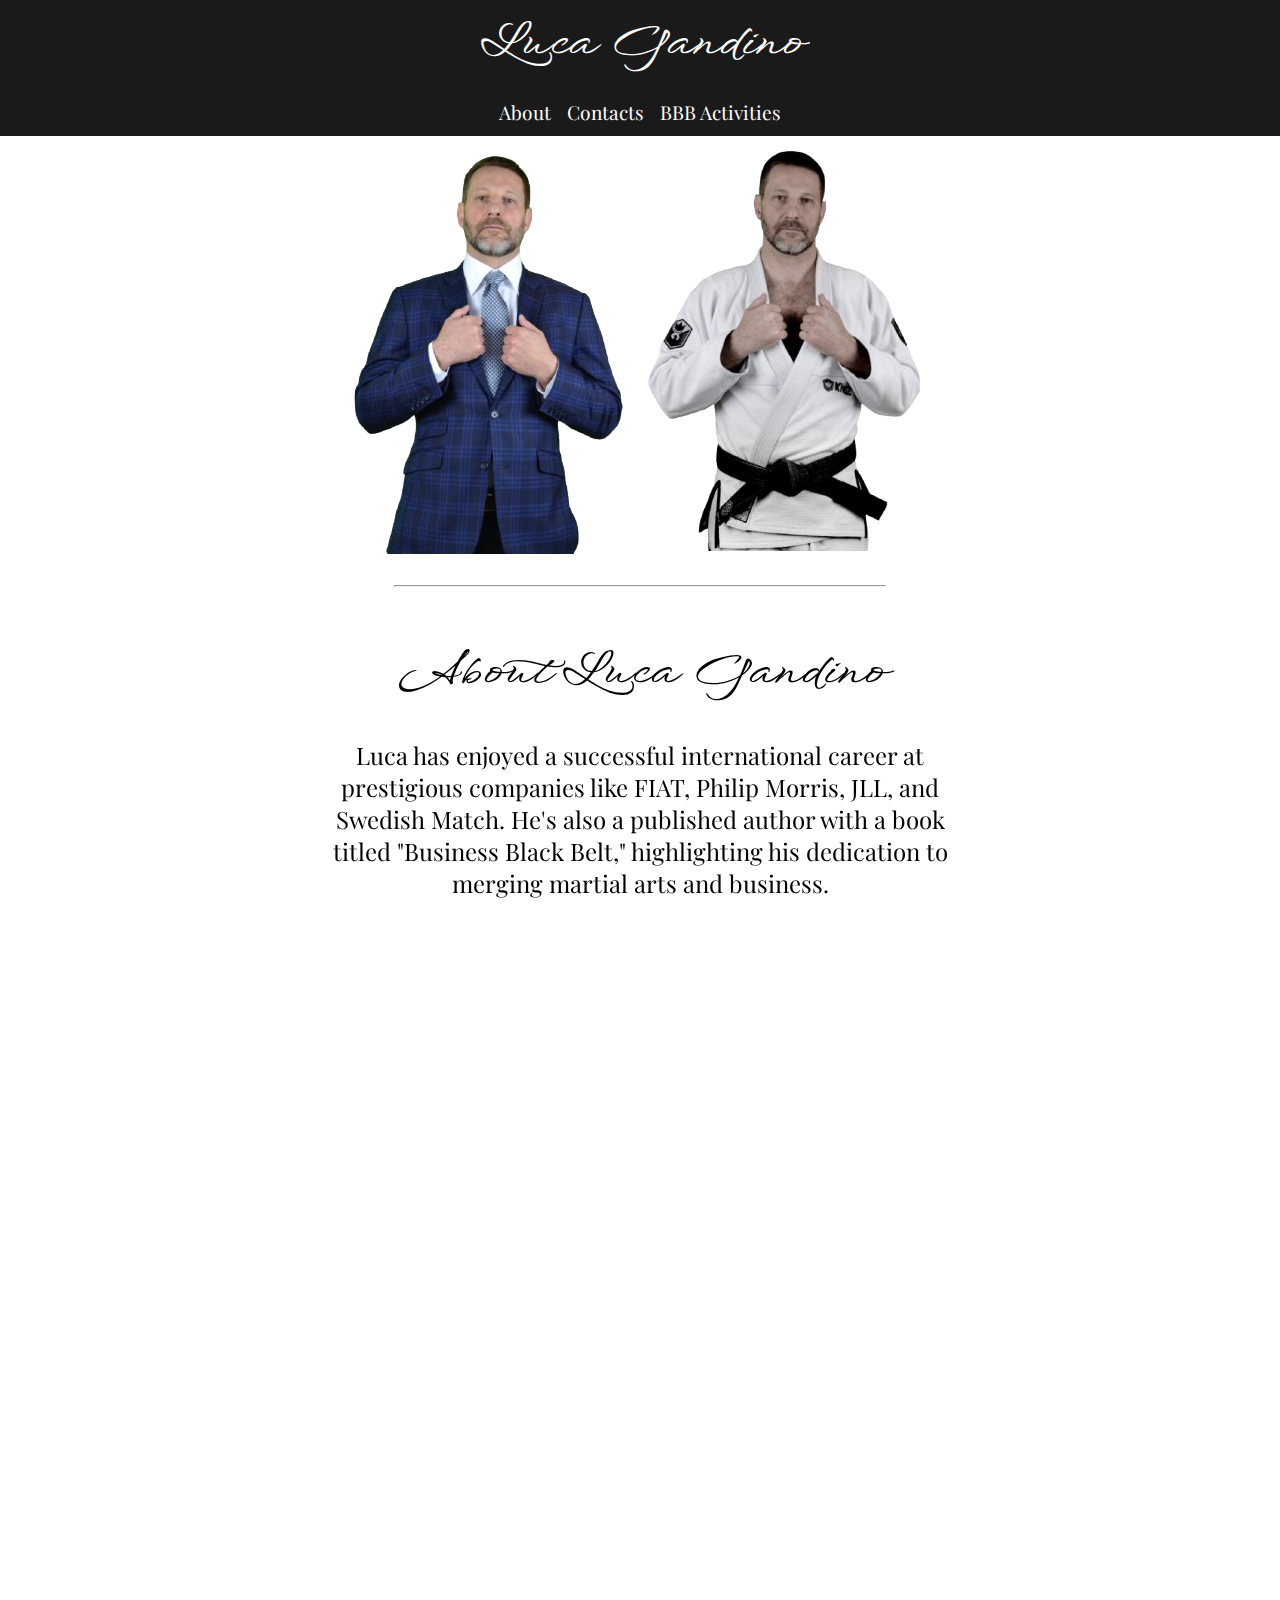
==== index.html @ 5e719bb7 "Aggiunto" ====
<!DOCTYPE html>
<html lang="en">
<head>
    <meta charset="UTF-8">
    <meta name="viewport" content="width=device-width, initial-scale=1.0">

    <meta name="description" content="My name is Luca Gandino">
    <meta name="keywords" content="luca, gandino, luca gandino, coach, karate, arti marziali">

    <!-- app scripts -->
    <link rel="stylesheet" href="style.css">

    <!-- AOS scripts -->
    <link href="https://unpkg.com/aos@2.3.1/dist/aos.css" rel="stylesheet">
    <script src="https://unpkg.com/aos@2.3.1/dist/aos.js"></script>

    <!-- favicon -->
    <link rel="icon" type="image/x-icon" href="/images/favicon.ico">

    <!-- icons -->
    <link href="https://fonts.googleapis.com/icon?family=Material+Icons" rel="stylesheet">
    <link rel="stylesheet" href="https://fonts.googleapis.com/css2?family=Material+Symbols+Outlined" />

    <title>Luca Gandino</title>
</head>
<body>
    <script src="js/jquery.js"></script>
    
    <header>
        <h1 class="title">Luca Gandino</h1>
        <div class="menu">
            <button class="scroll-btn" data-target="#about">About</button>
            <button class="scroll-btn" data-target="#contacts">Contacts</button>
            <button class="scroll-btn" data-target="#activities">BBB Activities</button>
        </div>
    </header>

    <main>
        <div>
            <div data-aos="fade-right">
                <img src="images/luca_elegante.png" alt=""> 
            </div>
            <div data-aos="fade-left">
                <img src="images/luca_combattente.png" alt="">
            </div>
        </div>

        <hr>

        <!-- About Luca -->
        <div id="about" class="animate border" data-aos="fade-right">
            <h1 class="title">About Luca Gandino</h1>
            <div class="content">

                <div class="animate left" data-aos="fade-right">
                    Luca has enjoyed a successful international career at prestigious companies like FIAT, Philip Morris, JLL, and Swedish Match. He's also a published author with a book titled "Business Black Belt," highlighting his dedication to merging martial arts and business.
                </div><br><br>

                <div class="animate right" data-aos="fade-left">
                    In addition to his corporate achievements, Luca has ventured into war zones in Syria to support educational projects, leaving his mark in twelve countries across all continents throughout his 30+ year career.
                    Starting as an Italian Muay Thai champion, Luca excels in various martial arts like Kung Fu, Kickboxing, Full Contact, and even won the 2018 and 2022 Abu Dhabi Pro in Brazilian Jiu-Jitsu.
                </div><br><br>

                <div class="animate left" data-aos="fade-right">
                    Recognizing how martial arts principles influenced his success, Luca pioneered a groundbreaking approach in 2016, fusing martial arts and business. His innovative method, born from profound insights, emphasizes discipline, focus, resilience, and teamwork, which he successfully applies to corporate success and shares with others.
                </div><br><br>

                <div class="animate right" data-aos="fade-left">
                    Luca's BBB method is a potent fusion of business and martial arts principles, equipping participants with the mindset and skills to excel in any field. It's a pioneering approach to personal and professional growth, empowering individuals to achieve their goals and lead their best lives.
                </div><br><br>
            </div>
        </div>

        <hr>
        
        <!-- BBB Activities -->
        <div id="activities" class="animate border" data-aos="fade-left">
            <h1 class="title">BBB Activities</h1>
        </div>
        <div class="animate left" data-aos="fade-right">
            <img src="images/what_is_bbb.png" alt="BBB">
            <h1>What is B.B.B.</h1>
            <div class="content">
                Business Black Belt (B.B.B.) is a unique program that blends martial arts wisdom with cutting-edge business insights to help teams succeed.
            </div>
        </div>
        <hr>
        <div class="animate right" data-aos="fade-left">
            <img src="images/what_is_for.png" alt="BBB">
            <h1>Who is it for?</h1>
            <div class="content">
                Middle and top management across functions and divisional units. No age, sex, or fitness level restrictions apply.  
            </div>
        </div>
        <hr>
        <div class="animate left" data-aos="fade-right">
            <h1>What will you learn?</h1>
            <div class="content">
                You will learn how to harness stress to improve collaboration and:
                <ul>
                    <li><span class="material-symbols-outlined">psychology</span> Solve complex problems</li>
                    <li><span class="material-symbols-outlined">monitoring</span> Reach specific targets</li>
                    <li><span class="material-symbols-outlined">diversity_3</span>Strengthen your team</li>
                    <li><span class="material-symbols-outlined">workspace_premium</span>Anticipate the market</li>
                </ul>
            </div>
        </div>

        <hr>
        
        <!-- Contacts -->
        <div id="contacts" class="animate border" data-aos="fade-left">
            <h1 class="title">Contacts</h1>
            <div class="contact">
                <span class="material-symbols-outlined">call</span> 
                <div>+39 393 149 33 78</div>
                <div class="copy" onclick="copyDivToClipboard('+39 393 149 33 78')">Copy</div>
            </div>
            <div class="contact">
                <span class="material-symbols-outlined">mail</span> 
                <div>info@businessblackbelt.eu</div>
                <div class="copy" onclick="copyDivToClipboard('info@businessblackbelt.eu')">Copy</div>
            </div>
        </div>

    </main>

    <script> AOS.init(); </script>
    <script src="js/script.js"></script>
</body>
</html>
---- style.css ----
@import url('https://fonts.googleapis.com/css2?family=Mr+De+Haviland&family=Roboto+Mono:ital,wght@0,100..700;1,100..700&family=WindSong:wght@400;500&display=swap');
@import url('https://fonts.googleapis.com/css2?family=Playfair+Display:ital,wght@0,400..900;1,400..900&display=swap');

:root {
    --main-color: rgb(26, 26, 26);
    --box-tx-color: white;
    --padding-top: 140px;
}

*{
    overflow-x: hidden !important;
    font-family: "Playfair Display", serif;
    font-optical-sizing: auto;
    font-weight: 400;
    font-style: normal;
}

html{
    margin: 0;
    padding: 0;
    width: 100vw;
}
body {
    margin: 0;
    padding: 0;
    width: 100vw;
}

header {
    background-color: var(--main-color);
    color: var(--box-tx-color);
    position: fixed;
    top: 0;
    left: 0;
    right: 0;
    /* width: 100vw; */
    /* padding: 15px; */
    z-index: 1000;
    display: flex;
    align-items: center;
    justify-content: center;
    text-align: center;
    flex-direction: column;
}

header * {
    margin: 0;
}

header h1 {
    padding: 10px;
    display: inline-flex;
    align-items: center;
}
header h1 img {
    width: 0px; /* Rendi visibile l'immagine con una larghezza iniziale */
    /* margin-left: 15px;    */
}

.title{
    font-family: "WindSong", cursive;
    font-weight: 500;
    font-style: normal;
    font-size: 300%;
}

hr{
    width: 70%;
    margin-top: 30px;
    margin-bottom: 10px;
}

div.menu{
    padding: 10px;
}
div.menu button{
    background-color: var(--main-color);
    border: 0;
    color: white;
    font-size: 120%;
    cursor: pointer;
}
div.menu button:hover{
    text-decoration: underline;
}

main {
    padding-top: var(--padding-top);
    max-width: 700px;
    margin: auto;
    padding-bottom: 100px;
}
main > div.animate{
    padding-left: 20px;
    padding-right: 20px;
}
main > div.animate .title {
    text-align: center;
}
main > div.animate.left {
    text-align: left;
}
main > div.animate.right {
    text-align: right;
}
main > div.border{
    /* border-top: 1px solid black; */
    margin-top: 20px;
}

main > div.animate img{
    width: 200px;
    height: 200px;
    margin: 10px;
    border-radius: 200px;
}
main > div.animate.left img{ float: left; }
main > div.animate.right img{ float: right; }

main div:first-child {
    text-align: center;
    display: flex;
    align-items: center;
    justify-content: center;
}

main div:first-child img {
    max-width: 400px;
    /* margin-left: 20px; */
}

main .content{
    font-size: 150%;

}
main div.animate.left .content ul li{
    display: flex;
    align-items: center;
}
main div.animate.left .content ul li span{
    margin-right: 5px;
    padding: 5px;
}
main div.animate.left .content *{
    text-align: left !important;
}
main div.animate.right .content *{
    text-align: right !important;
}

.scroll_top{
    position: fixed;
    bottom: 30px;
    right: 30px;
    cursor: pointer;
    background-color: var(--main-color);
    color: var(--box-tx-color);
    padding: 12px;
    display: flex;
    align-items: center;
    justify-content: center;
    border-radius: 1000px;
    opacity: 0;
    transition: 0.3s;
    height: 30px;
    width: 30px;
}
.material-symbols-outlined{
    line-height: unset !important;
}
.scroll_top:hover{
    padding: 15px;
    bottom: 27px;
    right: 27px;
}

.contact{
    display: flex;
    align-items: center;
    justify-content: space-between;
    margin-bottom: 20px;
    font-size: 120%;
}
.contact .copy{
    background-color: lightgray;
    cursor: pointer;
    padding: 5px;
    padding-left: 10px;
    padding-right: 10px;
    border-radius: 10px;
}

@media (max-width:630px){
    main div:first-child img {
        max-width: 60%;
    }
    main div{
        display: flex;
        align-items: center;
        flex-direction: column;
    }
}
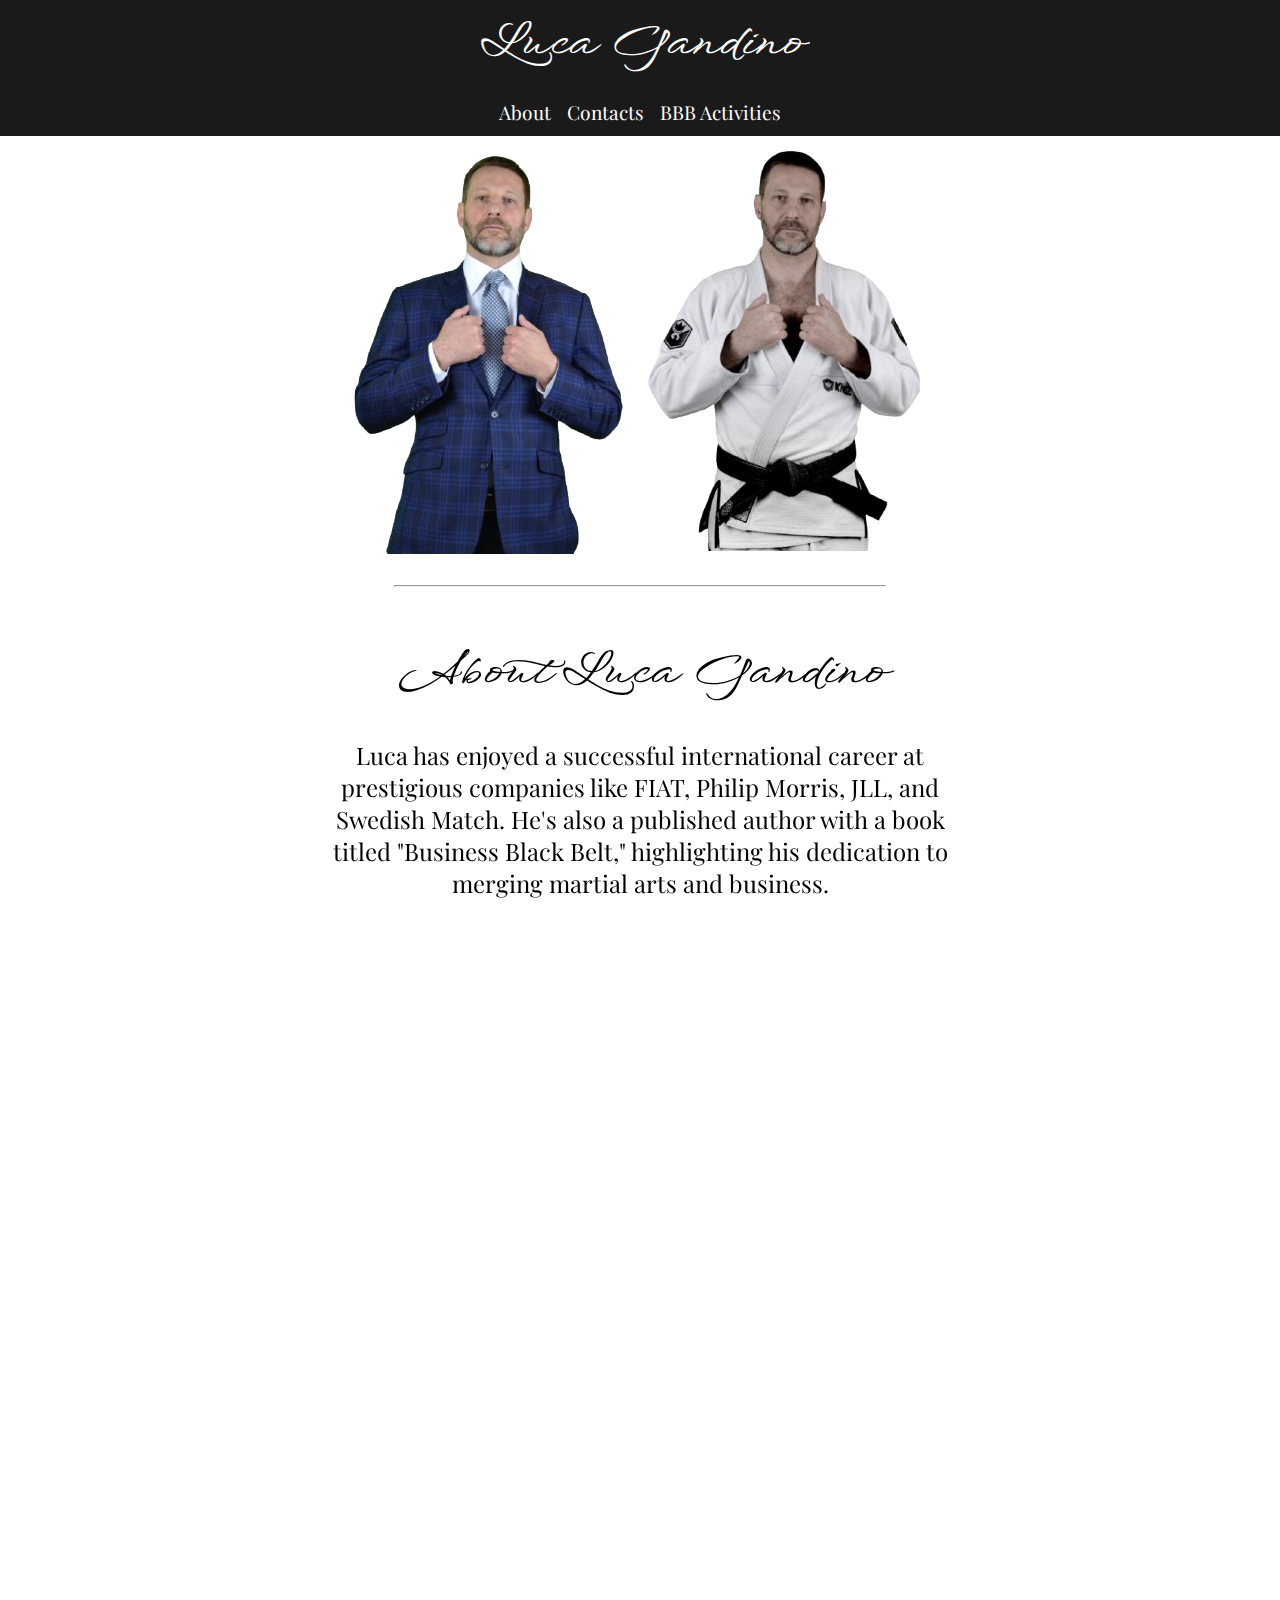
==== commit 60cc91ad: "Aggiunto" ====
--- a/index.html
+++ b/index.html
@@ -116,6 +116,7 @@
                 <div>+39 393 149 33 78</div>
                 <div class="copy" onclick="copyDivToClipboard('+39 393 149 33 78')">Copy</div>
             </div>
+            <hr>
             <div class="contact">
                 <span class="material-symbols-outlined">mail</span> 
                 <div>info@businessblackbelt.eu</div>
--- a/style.css
+++ b/style.css
@@ -194,9 +194,12 @@
     main div:first-child img {
         max-width: 60%;
     }
-    main div{
+    main div:not(:first-child){
         display: flex;
         align-items: center;
         flex-direction: column;
     }
-}
+    .contact .copy{
+        margin-top: 10px;
+    }
+}
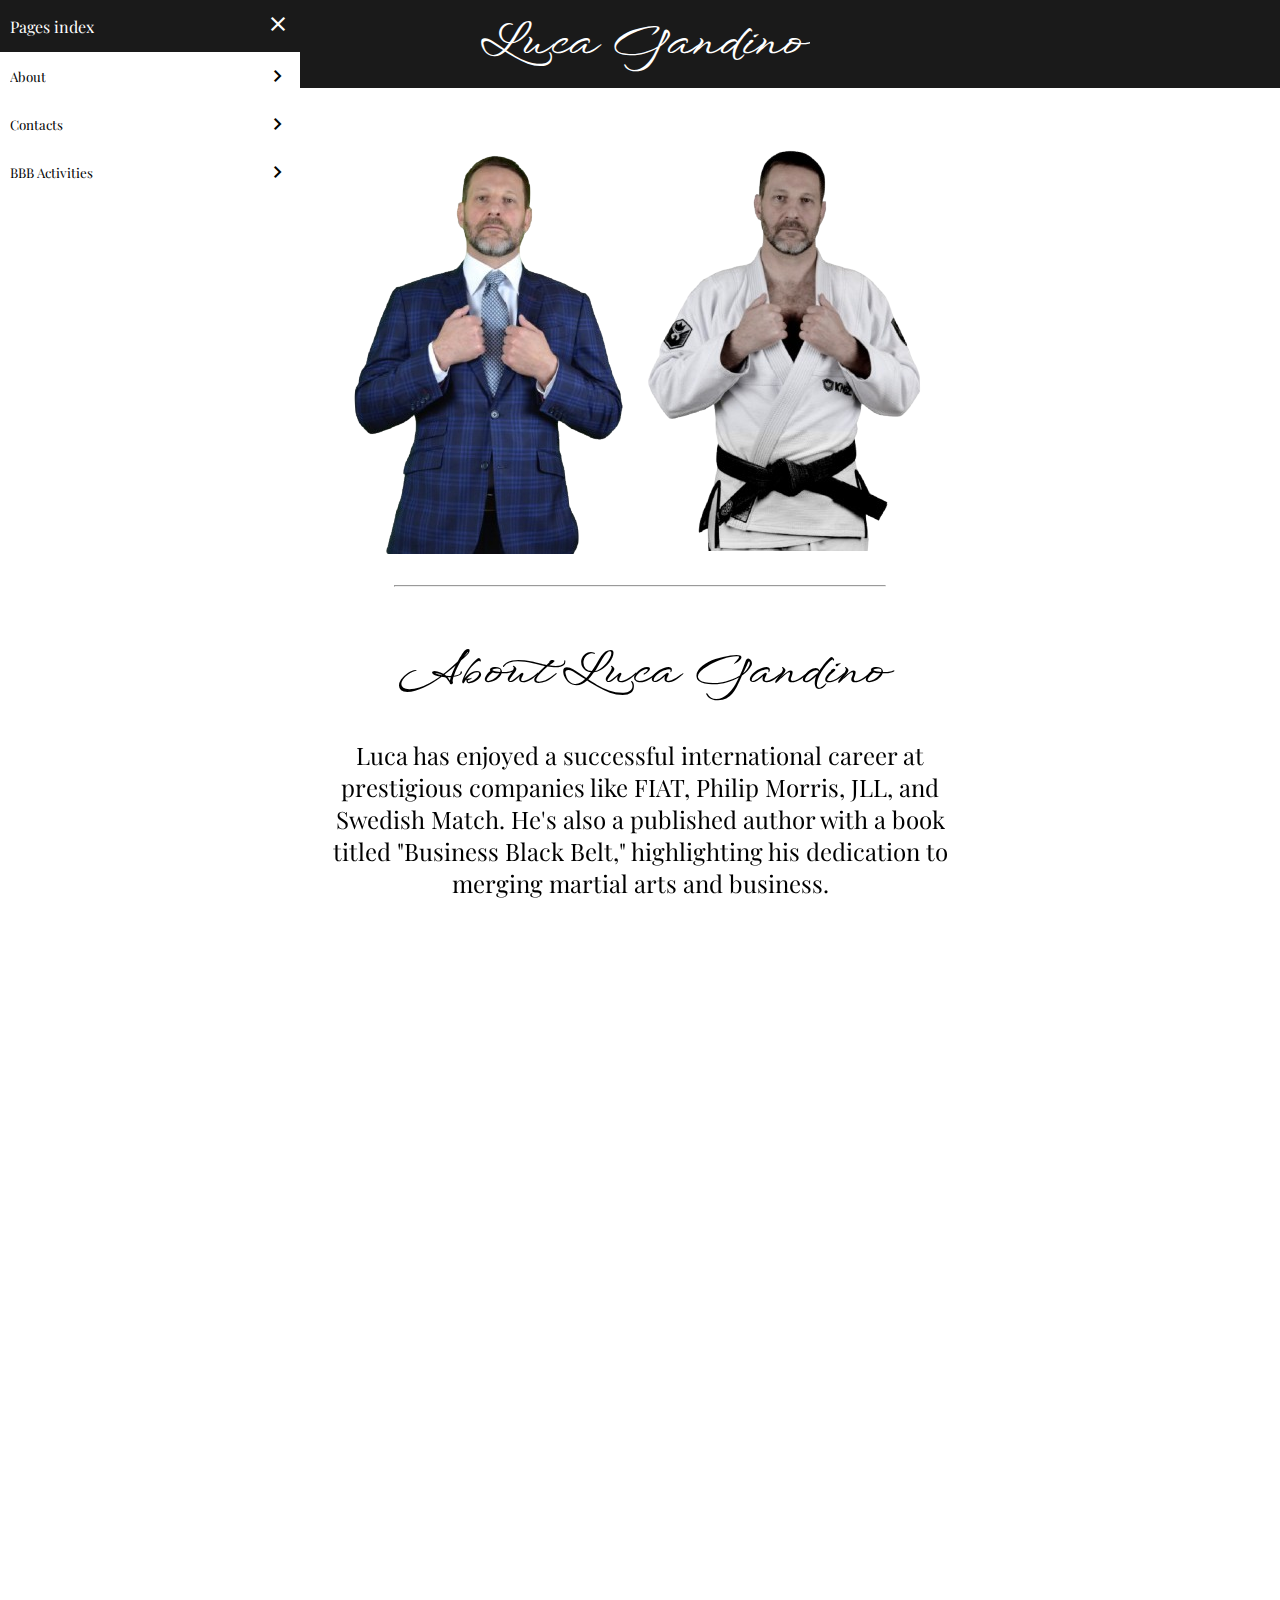
==== commit cbd5a251: "Aggiunto" ====
--- a/index.html
+++ b/index.html
@@ -28,12 +28,34 @@
     
     <header>
         <h1 class="title">Luca Gandino</h1>
-        <div class="menu">
+        <button class="menu"><span class="material-symbols-outlined">menu</span></button>
+        <!-- <div class="menu">
             <button class="scroll-btn" data-target="#about">About</button>
             <button class="scroll-btn" data-target="#contacts">Contacts</button>
             <button class="scroll-btn" data-target="#activities">BBB Activities</button>
+        </div> -->
+    </header>
+
+    <div class="panel hide">
+        <div class="navbar">
+            <div>Pages index</div>
+            <div class="close"><span class="material-symbols-outlined">close</span></div>
         </div>
-    </header>
+        <div class="pages">
+            <button class="scroll-btn" data-target="#about">
+                <div>About</div>
+                <span class="material-symbols-outlined">keyboard_arrow_right</span>
+            </button>
+            <button class="scroll-btn" data-target="#contacts">
+                <div>Contacts</div>
+                <span class="material-symbols-outlined">keyboard_arrow_right</span>
+            </button>
+            <button class="scroll-btn" data-target="#activities">
+                <div>BBB Activities</div>
+                <span class="material-symbols-outlined">keyboard_arrow_right</span>
+            </button>
+        </div>
+    </div>
 
     <main>
         <div>
@@ -126,6 +148,8 @@
 
     </main>
 
+    <div class="scroll_top"><span class="material-symbols-outlined">arrow_upward</span></div>
+
     <script> AOS.init(); </script>
     <script src="js/script.js"></script>
 </body>
--- a/style.css
+++ b/style.css
@@ -35,7 +35,7 @@
     right: 0;
     /* width: 100vw; */
     /* padding: 15px; */
-    z-index: 1000;
+    z-index: 900;
     display: flex;
     align-items: center;
     justify-content: center;
@@ -131,7 +131,6 @@
 
 main .content{
     font-size: 150%;
-
 }
 main div.animate.left .content ul li{
     display: flex;
@@ -189,10 +188,57 @@
     padding-right: 10px;
     border-radius: 10px;
 }
-
+.panel{
+    transition: 0.3s;
+    position: fixed;
+    height: 100vh;
+    width: 300px;
+    z-index: 999;
+    color: var(--box-tx-color);
+    background-color: white;
+}
+.panel.show{
+    left: 0;
+    bottom: 0;
+    top: 0;
+}
+.panel.hide{
+    left: -300px;
+}
+.panel .navbar{
+    background-color: var(--main-color);
+    display: flex;
+    align-items: center;
+    justify-content: space-between;
+}
+.panel .navbar > div{
+    padding: 10px;
+}
+.panel button{
+    padding: 10px;
+    width: 100%;
+    display: flex;
+    align-items: center;
+    justify-content: space-between;
+    border: 0;
+    background-color: white;
+    transition: 0.3s;
+}
+.panel button:hover{
+    cursor: pointer;
+    background-color: lightgray !important;
+}
+
+button.menu{
+    display: none;
+    background-color: var(--main-color);
+    color: white;
+    border: 0;
+    size: 150%;
+}
 @media (max-width:630px){
     main div:first-child img {
-        max-width: 60%;
+        max-width: 80%;
     }
     main div:not(:first-child){
         display: flex;
@@ -202,4 +248,10 @@
     .contact .copy{
         margin-top: 10px;
     }
-}
+    main .content{
+        font-size: 120%;
+    }
+    button.menu{
+        display: block;
+    }
+}
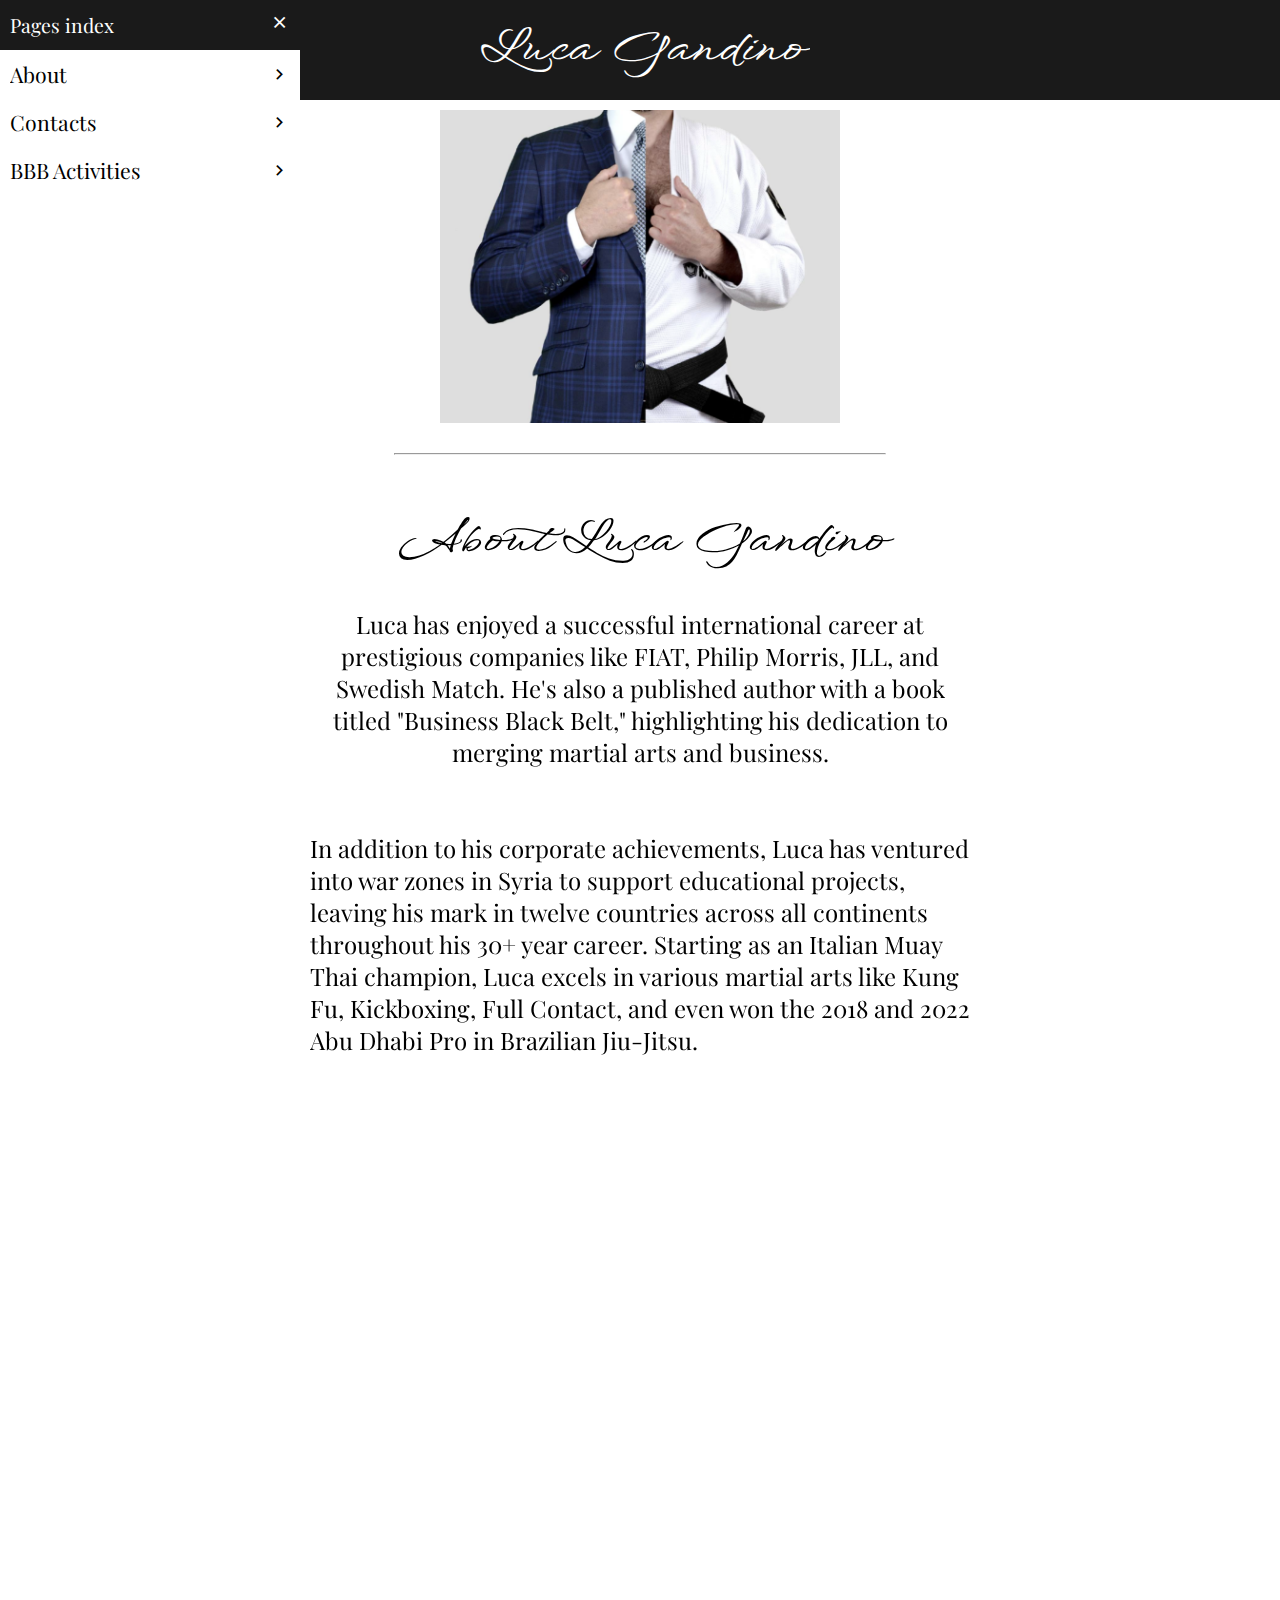
==== commit 7cac2ea0: "Aggiunto" ====
--- a/index.html
+++ b/index.html
@@ -60,11 +60,11 @@
     <main>
         <div>
             <div data-aos="fade-right">
-                <img src="images/luca_elegante.png" alt=""> 
+                <img src="images/luca_split.png" alt=""> 
             </div>
-            <div data-aos="fade-left">
+            <!-- <div data-aos="fade-left">
                 <img src="images/luca_combattente.png" alt="">
-            </div>
+            </div> -->
         </div>
 
         <hr>
@@ -98,6 +98,9 @@
         <!-- BBB Activities -->
         <div id="activities" class="animate border" data-aos="fade-left">
             <h1 class="title">BBB Activities</h1>
+            <div class="center">
+                <img class="no_radius" src="images/bbb.png" alt="BBB">
+            </div>
         </div>
         <div class="animate left" data-aos="fade-right">
             <img src="images/what_is_bbb.png" alt="BBB">
@@ -136,13 +139,13 @@
             <div class="contact">
                 <span class="material-symbols-outlined">call</span> 
                 <div>+39 393 149 33 78</div>
-                <div class="copy" onclick="copyDivToClipboard('+39 393 149 33 78')">Copy</div>
+                <div class="copy" onclick="copyDivToClipboard('+39 393 149 33 78', 'Numero di telefono copiato')">Copy</div>
             </div>
             <hr>
             <div class="contact">
                 <span class="material-symbols-outlined">mail</span> 
                 <div>info@businessblackbelt.eu</div>
-                <div class="copy" onclick="copyDivToClipboard('info@businessblackbelt.eu')">Copy</div>
+                <div class="copy" onclick="copyDivToClipboard('info@businessblackbelt.eu', 'Email copiata')">Copy</div>
             </div>
         </div>
 
--- a/style.css
+++ b/style.css
@@ -4,7 +4,7 @@
 :root {
     --main-color: rgb(26, 26, 26);
     --box-tx-color: white;
-    --padding-top: 140px;
+    --padding-top: 110px;
 }
 
 *{
@@ -41,6 +41,11 @@
     justify-content: center;
     text-align: center;
     flex-direction: column;
+    height: 100px;
+}
+
+.center{
+    text-align: center;
 }
 
 header * {
@@ -108,11 +113,14 @@
     margin-top: 20px;
 }
 
-main > div.animate img{
+main > div.animate img:not(.no_radius){
     width: 200px;
     height: 200px;
     margin: 10px;
     border-radius: 200px;
+}
+main > div.animate img.no_radius{
+    width: 200px;
 }
 main > div.animate.left img{ float: left; }
 main > div.animate.right img{ float: right; }
@@ -181,7 +189,6 @@
     font-size: 120%;
 }
 .contact .copy{
-    background-color: lightgray;
     cursor: pointer;
     padding: 5px;
     padding-left: 10px;
@@ -197,6 +204,9 @@
     color: var(--box-tx-color);
     background-color: white;
 }
+.panel *{
+    font-size: 110% !important;
+}
 .panel.show{
     left: 0;
     bottom: 0;
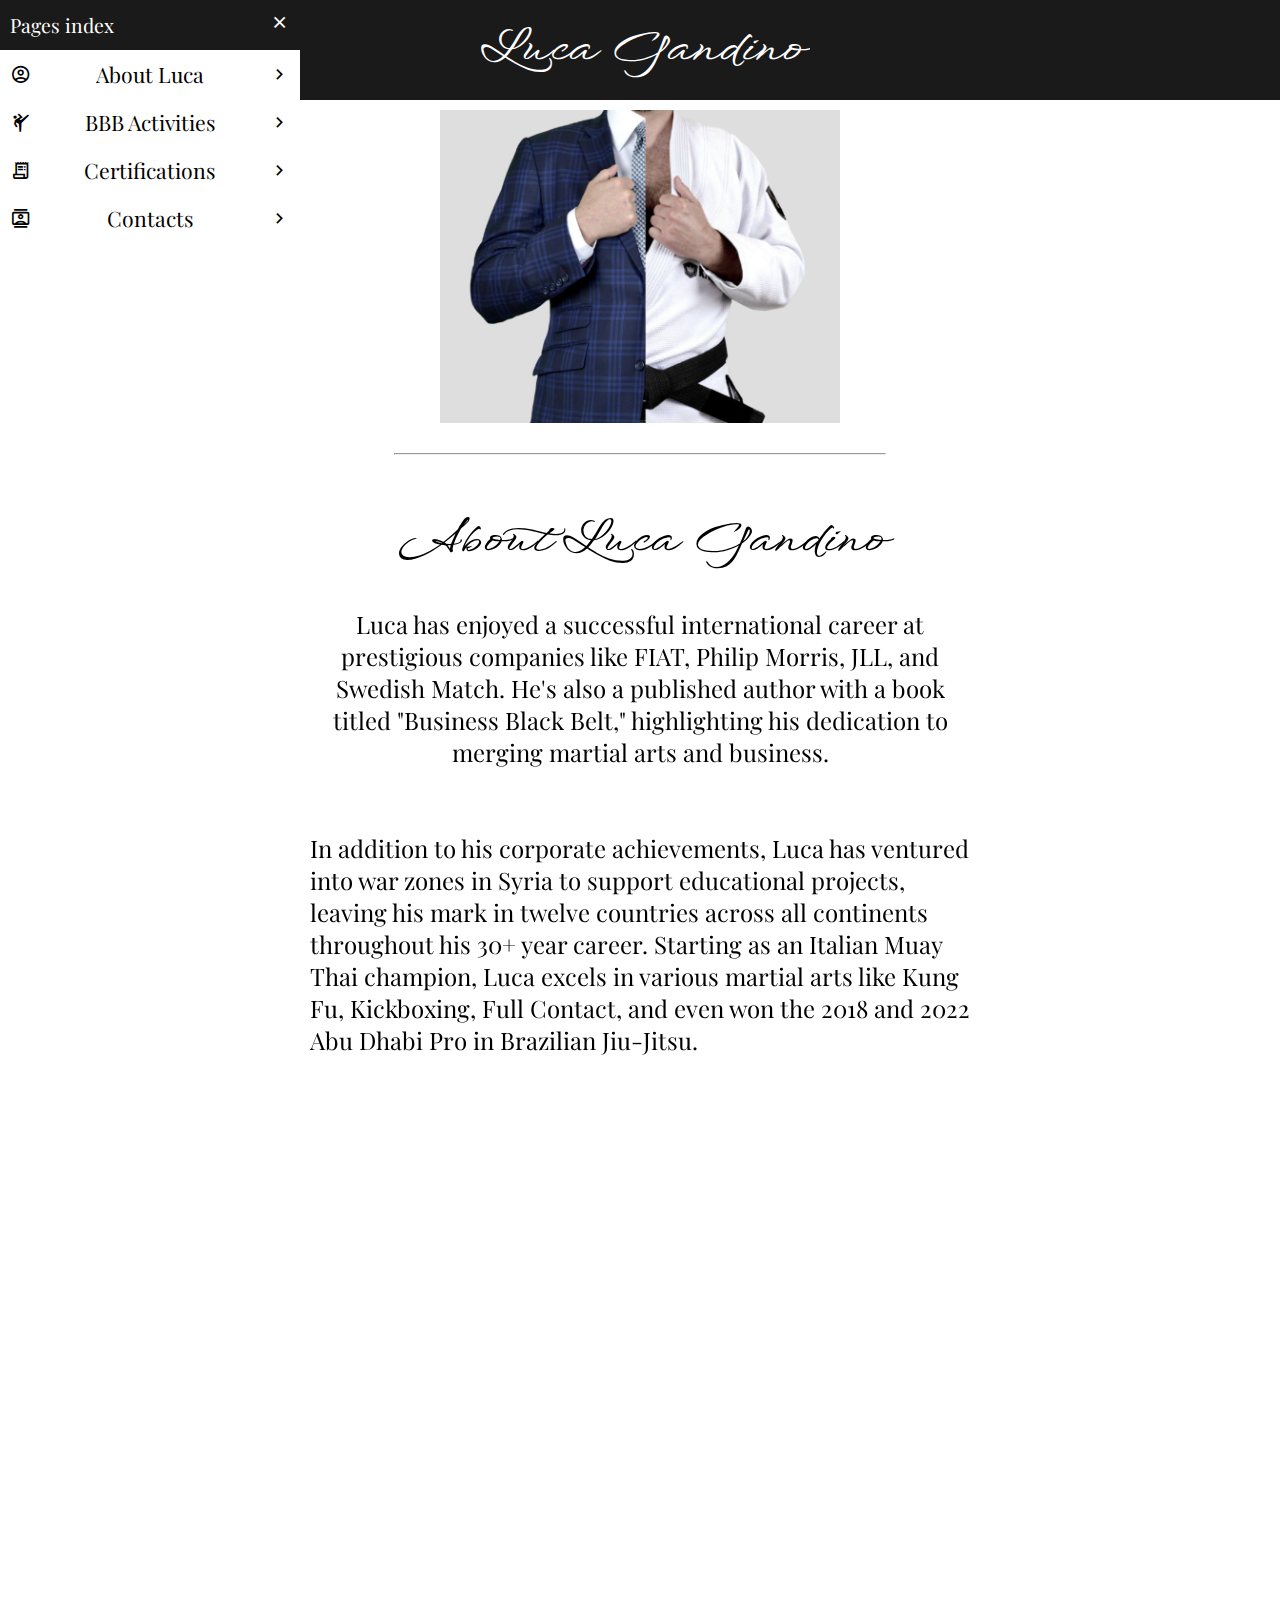
==== commit 08ddffdb: "Aggiunto" ====
--- a/index.html
+++ b/index.html
@@ -41,17 +41,26 @@
             <div>Pages index</div>
             <div class="close"><span class="material-symbols-outlined">close</span></div>
         </div>
+        <!-- <div class="center"><img src="images/luca_elegante.png" alt=""></div> -->
         <div class="pages">
             <button class="scroll-btn" data-target="#about">
-                <div>About</div>
+                <span class="material-symbols-outlined">account_circle</span>
+                <div>About Luca</div>
+                <span class="material-symbols-outlined">keyboard_arrow_right</span>
+            </button>
+            <button class="scroll-btn" data-target="#activities">
+                <span class="material-symbols-outlined">sports_martial_arts</span>
+                <div>BBB Activities</div>
+                <span class="material-symbols-outlined">keyboard_arrow_right</span>
+            </button>
+            <button class="scroll-btn" data-target="#certifications">
+                <span class="material-symbols-outlined">receipt_long</span>
+                <div>Certifications</div>
                 <span class="material-symbols-outlined">keyboard_arrow_right</span>
             </button>
             <button class="scroll-btn" data-target="#contacts">
-                <div>Contacts</div>
-                <span class="material-symbols-outlined">keyboard_arrow_right</span>
-            </button>
-            <button class="scroll-btn" data-target="#activities">
-                <div>BBB Activities</div>
+                <span class="material-symbols-outlined">contacts</span>
+                <div> Contacts</div>
                 <span class="material-symbols-outlined">keyboard_arrow_right</span>
             </button>
         </div>
@@ -62,9 +71,6 @@
             <div data-aos="fade-right">
                 <img src="images/luca_split.png" alt=""> 
             </div>
-            <!-- <div data-aos="fade-left">
-                <img src="images/luca_combattente.png" alt="">
-            </div> -->
         </div>
 
         <hr>
@@ -132,6 +138,13 @@
         </div>
 
         <hr>
+
+        <!-- Certifications -->
+        <div id="certifications" class="animate border" data-aos="fade-left">
+            <h1 class="title">Certifications</h1>
+        </div>
+
+        <hr>
         
         <!-- Contacts -->
         <div id="contacts" class="animate border" data-aos="fade-left">
--- a/style.css
+++ b/style.css
@@ -221,8 +221,11 @@
     align-items: center;
     justify-content: space-between;
 }
-.panel .navbar > div{
-    padding: 10px;
+.panel .navbar > *{
+    padding: 10px;
+}
+.panel img{
+    width: 100px;   
 }
 .panel button{
     padding: 10px;
@@ -234,6 +237,10 @@
     background-color: white;
     transition: 0.3s;
 }
+.panel button > *{
+    display: flex;
+    align-items: center;
+}
 .panel button:hover{
     cursor: pointer;
     background-color: lightgray !important;
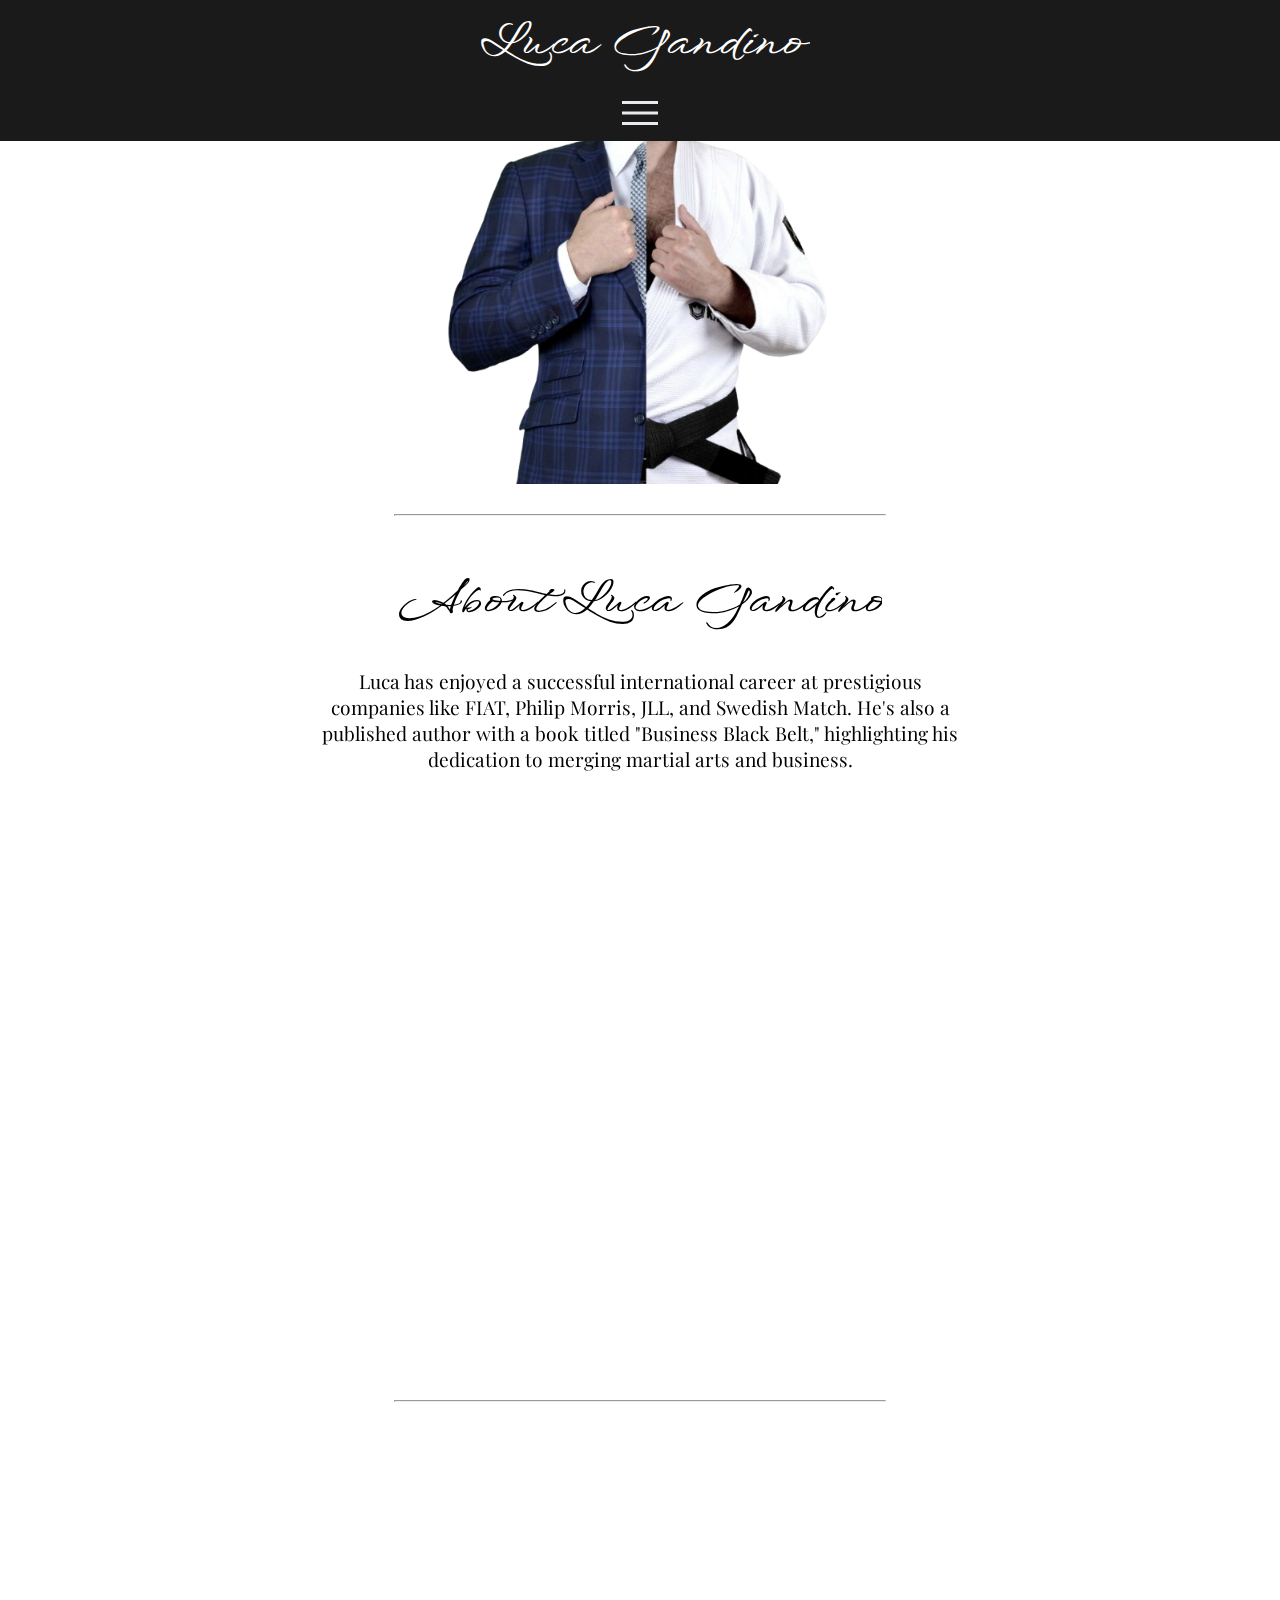
==== commit 2ce69df7: "Aggiunto" ====
--- a/index.html
+++ b/index.html
@@ -28,12 +28,7 @@
     
     <header>
         <h1 class="title">Luca Gandino</h1>
-        <button class="menu"><span class="material-symbols-outlined">menu</span></button>
-        <!-- <div class="menu">
-            <button class="scroll-btn" data-target="#about">About</button>
-            <button class="scroll-btn" data-target="#contacts">Contacts</button>
-            <button class="scroll-btn" data-target="#activities">BBB Activities</button>
-        </div> -->
+        <button class="menu"><svg xmlns="http://www.w3.org/2000/svg" height="48px" viewBox="0 -960 960 960" width="48px" fill="#e8eaed"><path d="M120-240v-60h720v60H120Zm0-210v-60h720v60H120Zm0-210v-60h720v60H120Z"/></svg></button>
     </header>
 
     <div class="panel hide">
@@ -41,7 +36,6 @@
             <div>Pages index</div>
             <div class="close"><span class="material-symbols-outlined">close</span></div>
         </div>
-        <!-- <div class="center"><img src="images/luca_elegante.png" alt=""></div> -->
         <div class="pages">
             <button class="scroll-btn" data-target="#about">
                 <span class="material-symbols-outlined">account_circle</span>
@@ -69,13 +63,12 @@
     <main>
         <div>
             <div data-aos="fade-right">
-                <img src="images/luca_split.png" alt=""> 
+                <img src="images/luca_split_nobg.png" alt=""> 
             </div>
         </div>
 
         <hr>
 
-        <!-- About Luca -->
         <div id="about" class="animate border" data-aos="fade-right">
             <h1 class="title">About Luca Gandino</h1>
             <div class="content">
--- a/style.css
+++ b/style.css
@@ -4,7 +4,7 @@
 :root {
     --main-color: rgb(26, 26, 26);
     --box-tx-color: white;
-    --padding-top: 110px;
+    --padding-top: 130px;
 }
 
 *{
@@ -41,7 +41,6 @@
     justify-content: center;
     text-align: center;
     flex-direction: column;
-    height: 100px;
 }
 
 .center{
@@ -82,7 +81,6 @@
     background-color: var(--main-color);
     border: 0;
     color: white;
-    font-size: 120%;
     cursor: pointer;
 }
 div.menu button:hover{
@@ -253,7 +251,7 @@
     border: 0;
     size: 150%;
 }
-@media (max-width:630px){
+@media (max-width:1300px){
     main div:first-child img {
         max-width: 80%;
     }
@@ -272,3 +270,11 @@
         display: block;
     }
 }
+
+@media (min-width:1300px){
+    .panel{
+        left: 0 !important;
+        bottom: 0;
+        top: 0;
+    }
+}
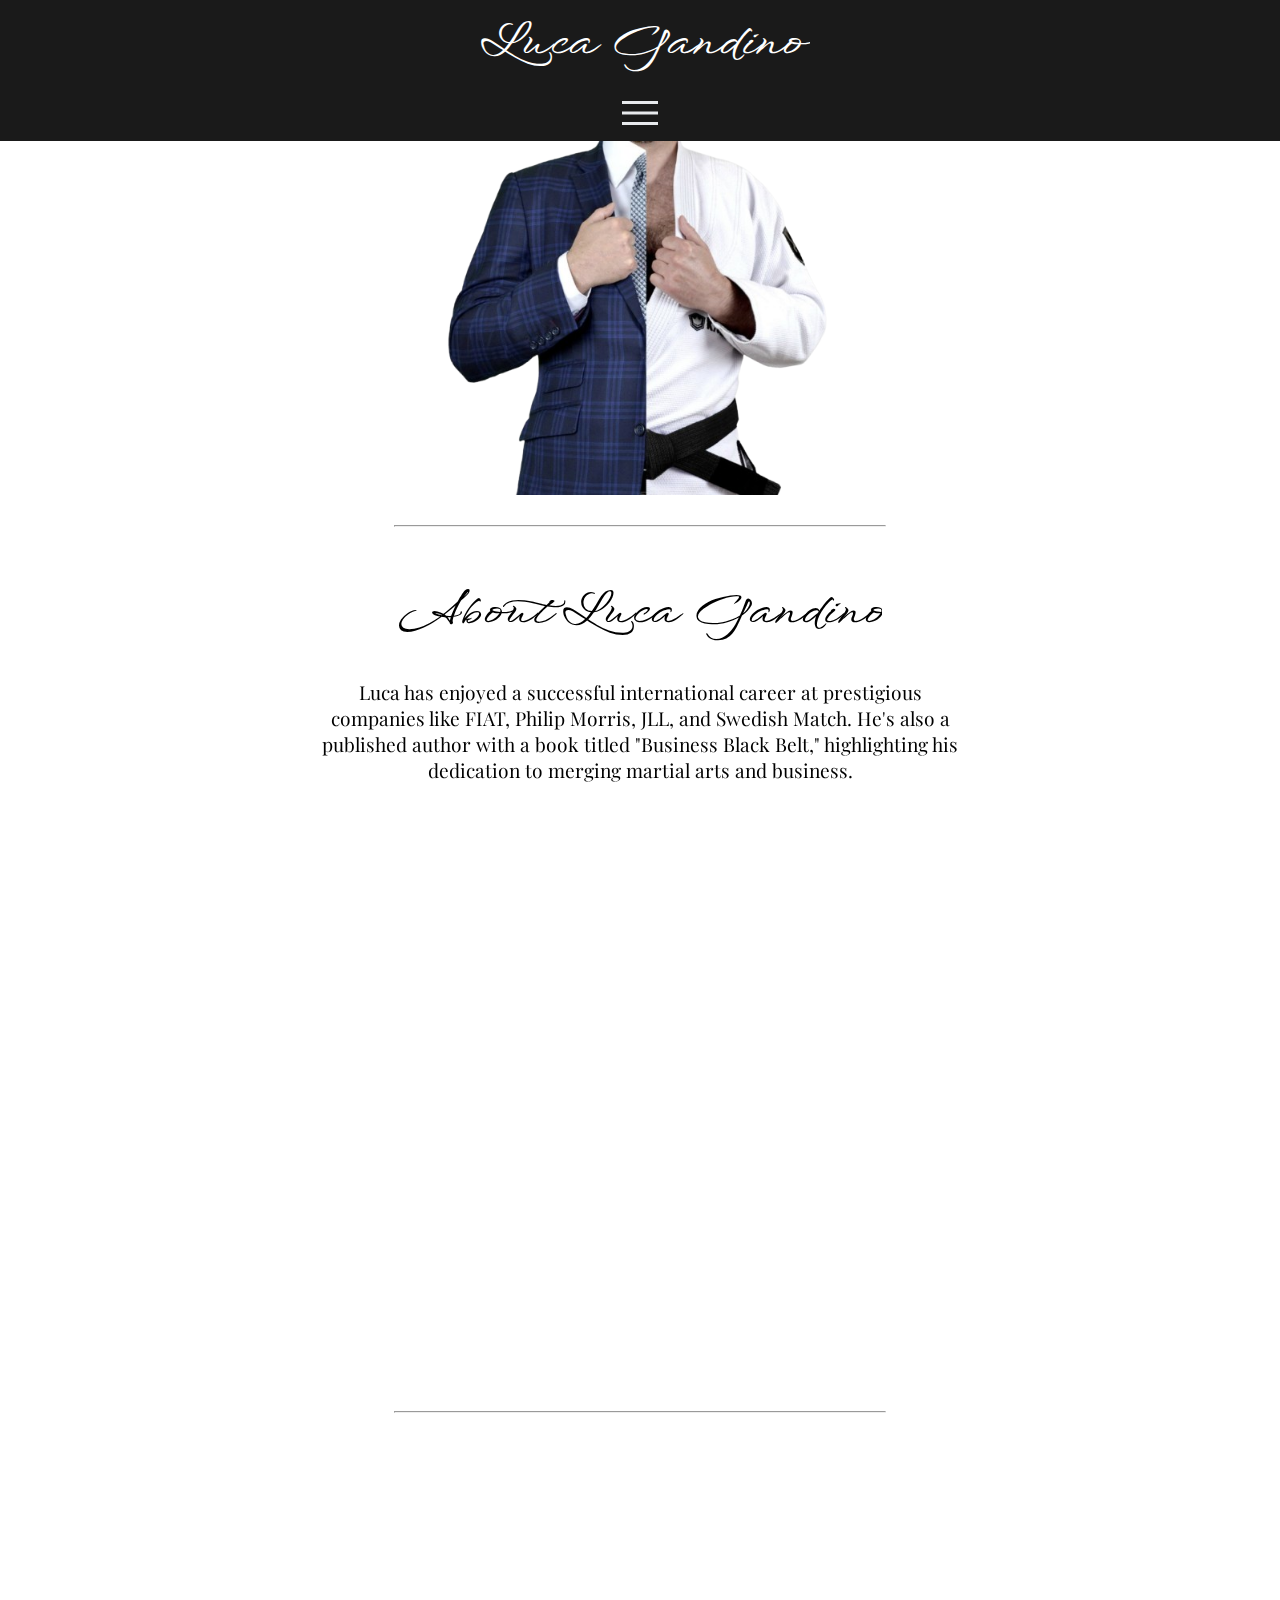
==== commit 53053fe3: "Aggiunto" ====
--- a/index.html
+++ b/index.html
@@ -140,7 +140,7 @@
         <hr>
         
         <!-- Contacts -->
-        <div id="contacts" class="animate border" data-aos="fade-left">
+        <div id="contacts" class="animate border" data-aos="fade-right">
             <h1 class="title">Contacts</h1>
             <div class="contact">
                 <span class="material-symbols-outlined">call</span> 
--- a/style.css
+++ b/style.css
@@ -71,7 +71,7 @@
 hr{
     width: 70%;
     margin-top: 30px;
-    margin-bottom: 10px;
+    margin-bottom: 0px;
 }
 
 div.menu{
@@ -234,6 +234,7 @@
     border: 0;
     background-color: white;
     transition: 0.3s;
+    color: black;
 }
 .panel button > *{
     display: flex;
@@ -251,6 +252,13 @@
     border: 0;
     size: 150%;
 }
+
+.no-scroll {
+    overflow: hidden !important;
+}
+
+
+/* da telefono */
 @media (max-width:1300px){
     main div:first-child img {
         max-width: 80%;
@@ -271,10 +279,12 @@
     }
 }
 
+/* da pc */
 @media (min-width:1300px){
     .panel{
         left: 0 !important;
         bottom: 0;
         top: 0;
     }
-}
+    .panel .close{ display: none; }
+}
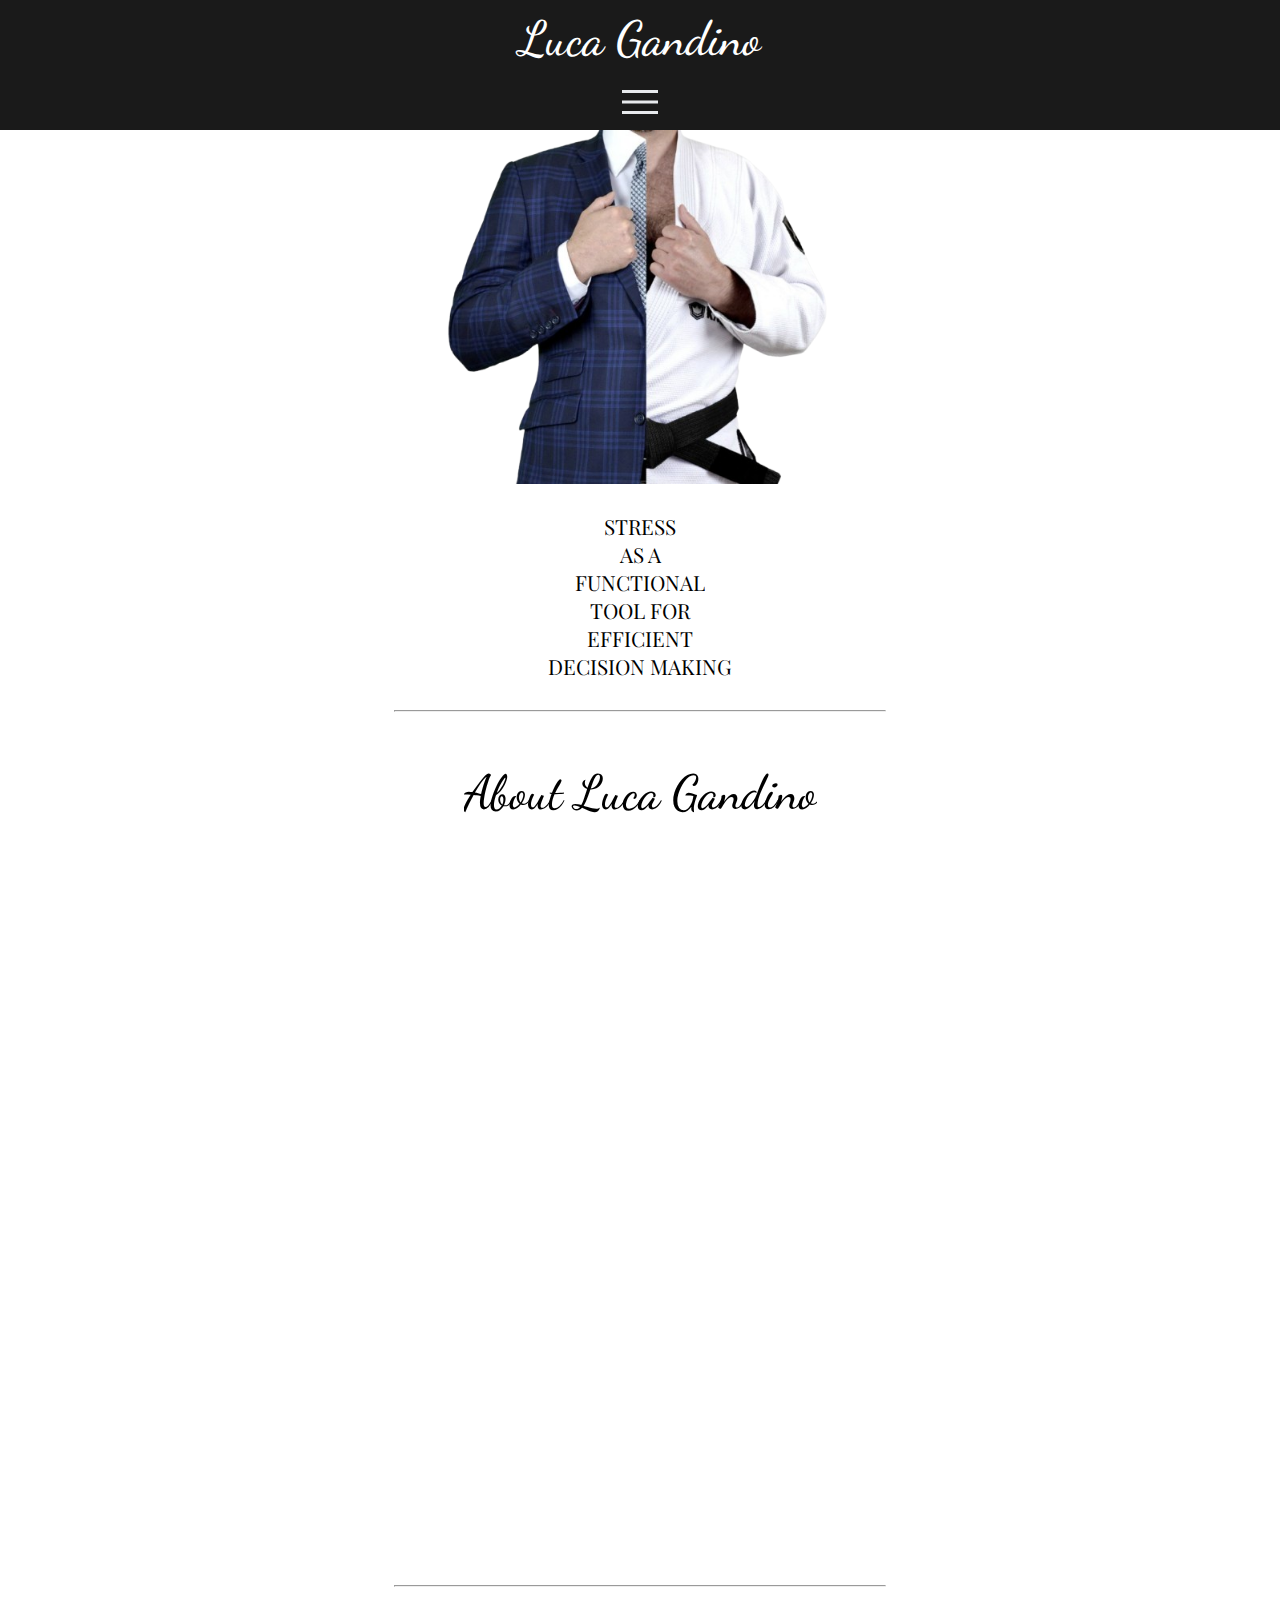
==== commit 3ab82bb8: "Aggiunto" ====
--- a/index.html
+++ b/index.html
@@ -47,9 +47,34 @@
                 <div>BBB Activities</div>
                 <span class="material-symbols-outlined">keyboard_arrow_right</span>
             </button>
+            <button class="scroll-btn" data-target="#healthy_result">
+                <span class="material-symbols-outlined">health_and_safety</span>
+                <div>Healthy Result</div>
+                <span class="material-symbols-outlined">keyboard_arrow_right</span> 
+            </button>
             <button class="scroll-btn" data-target="#certifications">
                 <span class="material-symbols-outlined">receipt_long</span>
                 <div>Certifications</div>
+                <span class="material-symbols-outlined">keyboard_arrow_right</span>
+            </button>
+            <button class="scroll-btn" data-target="#videos">
+                <span class="material-symbols-outlined">movie</span>
+                <div>Videos</div>
+                <span class="material-symbols-outlined">keyboard_arrow_right</span>
+            </button>
+            <button class="scroll-btn" data-target="#testimonials">
+                <span class="material-symbols-outlined">groups</span>
+                <div>Testimonials</div>
+                <span class="material-symbols-outlined">keyboard_arrow_right</span>
+            </button>
+            <button class="scroll-btn" data-target="#clients">
+                <span class="material-symbols-outlined">work</span>
+                <div>Clients</div>
+                <span class="material-symbols-outlined">keyboard_arrow_right</span>
+            </button>
+            <button class="scroll-btn" data-target="#faq">
+                <span class="material-symbols-outlined">help</span>
+                <div>F.A.Q.</div>
                 <span class="material-symbols-outlined">keyboard_arrow_right</span>
             </button>
             <button class="scroll-btn" data-target="#contacts">
@@ -65,6 +90,11 @@
             <div data-aos="fade-right">
                 <img src="images/luca_split_nobg.png" alt=""> 
             </div>
+        </div>
+
+        <div class="center" style="font-size: 130%;">
+            <br>
+            <b>STRESS</b> AS A <b>FUNCTIONAL</b> TOOL FOR <b>EFFICIENT</b> DECISION MAKING
         </div>
 
         <hr>
@@ -132,15 +162,53 @@
 
         <hr>
 
+        <!-- Helthy result -->
+        <div id="healthy_result" class="animate border" data-aos="fade-left">
+            <h1 class="title">Healthy Result</h1>
+            <div class="video-container">
+                <iframe src="https://www.youtube.com/embed/w0kofQarVV8" frameborder="0" allowfullscreen></iframe>
+            </div>
+        </div>
+
+        <hr>
+
         <!-- Certifications -->
-        <div id="certifications" class="animate border" data-aos="fade-left">
+        <div id="certifications" class="animate border" data-aos="fade-right">
             <h1 class="title">Certifications</h1>
+        </div>
+
+        <hr>
+
+        <!-- Videos -->
+        <div id="videos" class="animate border" data-aos="fade-right">
+            <h1 class="title">Videos</h1>
+        </div>
+
+        <hr>
+
+        <!-- Testimonials -->
+        <div id="testimonials" class="animate border" data-aos="fade-right">
+            <h1 class="title">Testimonials</h1>
+        </div>
+
+        <hr>
+
+        <!-- Clients -->
+        <div id="clients" class="animate border" data-aos="fade-right">
+            <h1 class="title">Clients</h1>
+        </div>
+
+        <hr>
+
+        <!-- FAQ -->
+        <div id="faq" class="animate border" data-aos="fade-right">
+            <h1 class="title">F.A.Q.</h1>
         </div>
 
         <hr>
         
         <!-- Contacts -->
-        <div id="contacts" class="animate border" data-aos="fade-right">
+        <div id="contacts" class="animate border" data-aos="fade-left">
             <h1 class="title">Contacts</h1>
             <div class="contact">
                 <span class="material-symbols-outlined">call</span> 
@@ -157,7 +225,7 @@
 
     </main>
 
-    <div class="scroll_top"><span class="material-symbols-outlined">arrow_upward</span></div>
+    <div class="scroll_top"><span class="material-symbols-outlined">arrow_upward</span> Go Up</div>
 
     <script> AOS.init(); </script>
     <script src="js/script.js"></script>
--- a/style.css
+++ b/style.css
@@ -1,5 +1,11 @@
-@import url('https://fonts.googleapis.com/css2?family=Mr+De+Haviland&family=Roboto+Mono:ital,wght@0,100..700;1,100..700&family=WindSong:wght@400;500&display=swap');
+/* title font */
+@import url('https://fonts.googleapis.com/css2?family=Dancing+Script:wght@400..700&family=Playfair+Display:ital,wght@0,400..900;1,400..900&display=swap');
+/* @import url('https://fonts.googleapis.com/css2?family=Mr+De+Haviland&family=Roboto+Mono:ital,wght@0,100..700;1,100..700&family=WindSong:wght@400;500&display=swap'); */
+
+/* general font */
 @import url('https://fonts.googleapis.com/css2?family=Playfair+Display:ital,wght@0,400..900;1,400..900&display=swap');
+
+
 
 :root {
     --main-color: rgb(26, 26, 26);
@@ -62,7 +68,12 @@
 }
 
 .title{
-    font-family: "WindSong", cursive;
+    /* font-family: "WindSong", cursive;
+    font-weight: 500;
+    font-style: normal;
+    font-size: 300%; */
+    font-family: "Dancing Script", cursive;
+    font-optical-sizing: auto;
     font-weight: 500;
     font-style: normal;
     font-size: 300%;
@@ -96,16 +107,17 @@
 main > div.animate{
     padding-left: 20px;
     padding-right: 20px;
+    text-align: center;
 }
 main > div.animate .title {
     text-align: center;
 }
-main > div.animate.left {
+/* main > div.animate.left {
     text-align: left;
 }
 main > div.animate.right {
     text-align: right;
-}
+} */
 main > div.border{
     /* border-top: 1px solid black; */
     margin-top: 20px;
@@ -153,30 +165,32 @@
     text-align: right !important;
 }
 
-.scroll_top{
+.scroll_top {
     position: fixed;
-    bottom: 30px;
-    right: 30px;
+    bottom: 10px;
+    left: 50%;
     cursor: pointer;
     background-color: var(--main-color);
     color: var(--box-tx-color);
     padding: 12px;
+    padding-left: 20px;
+    padding-right: 20px;
     display: flex;
     align-items: center;
     justify-content: center;
     border-radius: 1000px;
     opacity: 0;
     transition: 0.3s;
-    height: 30px;
-    width: 30px;
-}
+    /* height: 30px;
+    width: 30px; */
+    transform: translate(-50%, -50%); /* Per centrare esattamente */
+}
+.scroll_top:hover{
+    background-color: rgba(51, 51, 51, 0.95);
+}
+
 .material-symbols-outlined{
     line-height: unset !important;
-}
-.scroll_top:hover{
-    padding: 15px;
-    bottom: 27px;
-    right: 27px;
 }
 
 .contact{
@@ -218,6 +232,7 @@
     display: flex;
     align-items: center;
     justify-content: space-between;
+    font-size: 130% !important;
 }
 .panel .navbar > *{
     padding: 10px;
@@ -258,16 +273,33 @@
 }
 
 
+.video-container {
+    position: relative;
+    width: 100%;              /* Adatta la larghezza del contenitore al contesto */
+    padding-bottom: 56.25%;   /* Imposta l'altezza come 16:9 (9 / 16 = 0.5625) */
+    height: 0;
+    overflow: hidden;
+}
+
+.video-container iframe {
+    position: absolute;
+    top: 0;
+    left: 0;
+    width: 100%;
+    height: 100%;
+}
+
+
 /* da telefono */
 @media (max-width:1300px){
     main div:first-child img {
         max-width: 80%;
     }
-    main div:not(:first-child){
+    main div:not(:first-child, .video-container){
         display: flex;
         align-items: center;
         flex-direction: column;
-    }
+    } 
     .contact .copy{
         margin-top: 10px;
     }
